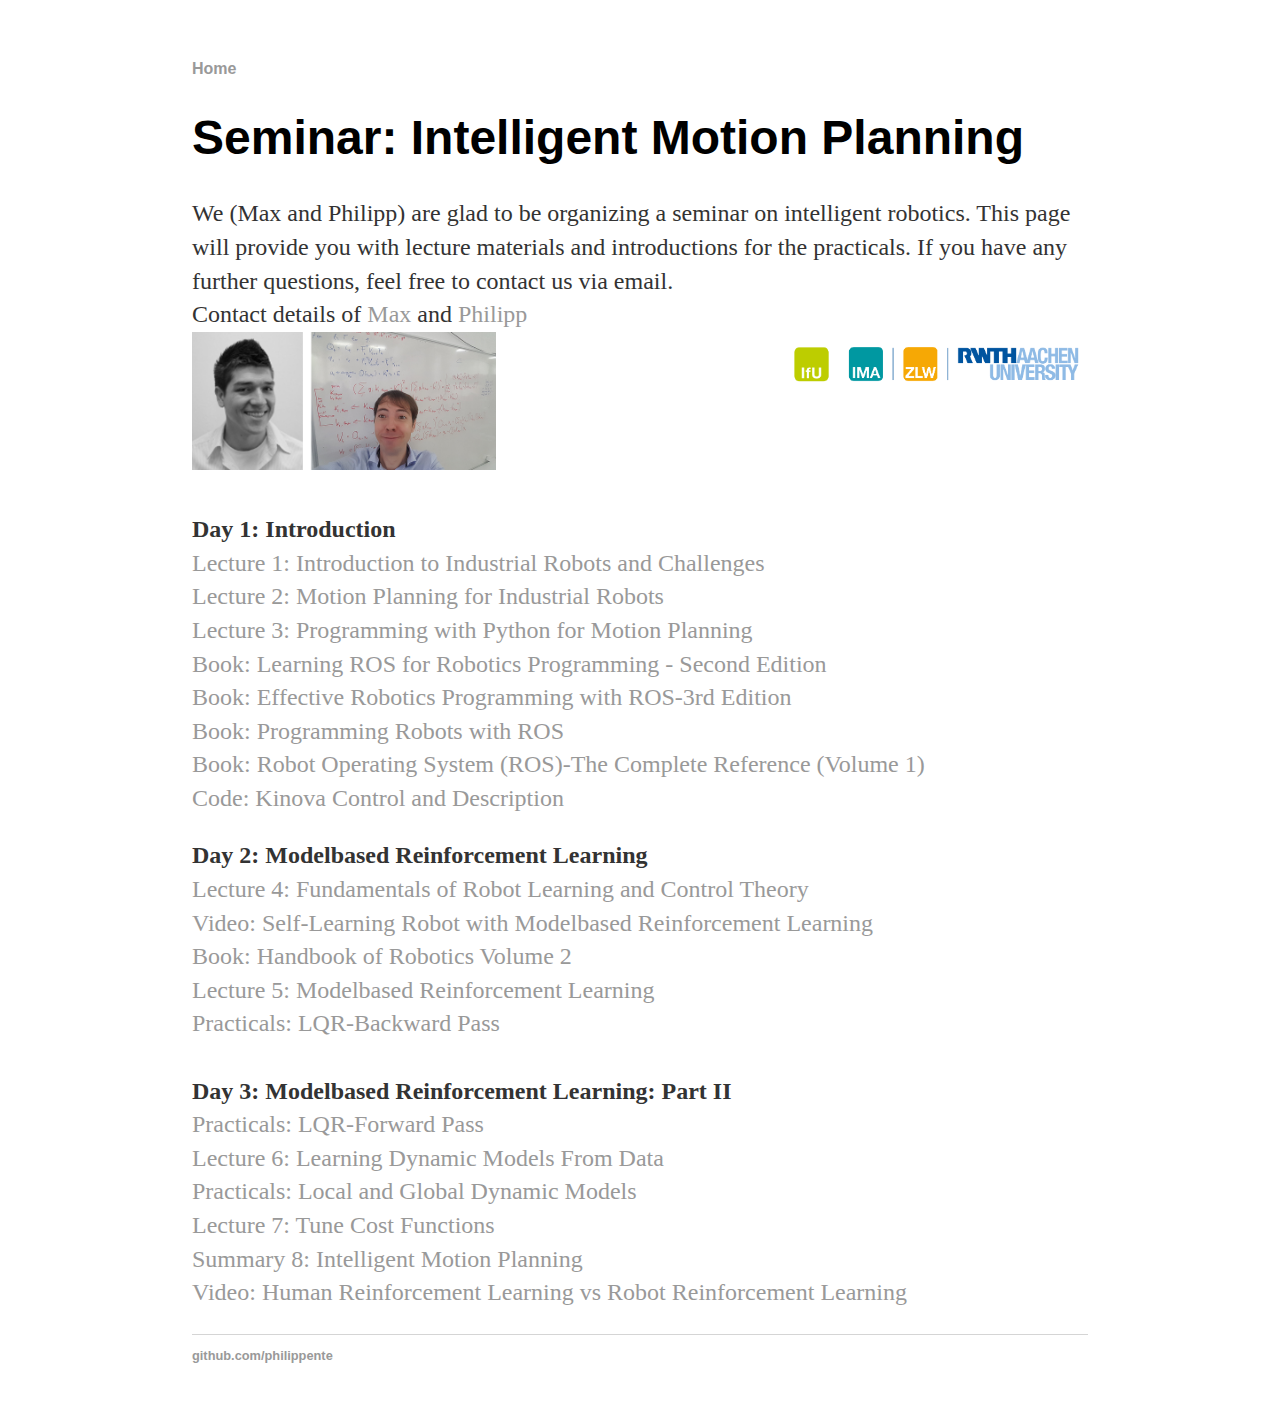
==== irobotics.html @ edff119d "Update irobotics.html" ====
<!DOCTYPE html>
<html>
	<head>
		<title>Robotics For Future Industrial Applications</title>
		<!-- link to main stylesheet -->
		<link rel="stylesheet" type="text/css" href="/css/main.css">
	</head>
	<body>
		<nav>
    		<ul>
        		<li><a href="/">Home</a></li>
    		</ul>
		</nav>
		<div class="container"> 
    		<div class="blurb">
        		<h1>Seminar: Intelligent Motion Planning</h1>
				<p>We (Max and Philipp) are glad to be organizing a seminar on intelligent robotics. 
					This page will provide you with lecture materials and introductions for the practicals. If you have any further questions, feel free to contact us via email.
					<br>Contact details of <a href="https://www.ima-zlw-ifu.rwth-aachen.de/nc/kybernetik-cluster/mitarbeiter/einzelansicht/team/Max-Hoffmann.html?tx_imazlwifu%5Bname%5D=haoming" target="_blank">Max</a> and 
					<a href="https://www.ima-zlw-ifu.rwth-aachen.de/nc/kybernetik-cluster/mitarbeiter/einzelansicht/team/Philipp-Ennen.html?tx_imazlwifu%5Bname%5D=ennen" target="_blank">Philipp</a> <br>
    		        		<img src="/files/MaxPhilipp.png" alt="Organizer" style="width:304px;">
					<a href="https://www.ima-zlw-ifu.rwth-aachen.de" target="_blank"><img src="/files/logo_cluster.png" align="right" alt="Institute" style="width:304px;"></a>
			
					<br><br><b>Day 1: Introduction</b><br>
			<a href="/files/2018_1_ChallengesRobotics.pdf" target="_blank">Lecture 1: Introduction to Industrial Robots and Challenges</a><br>
			<a href="/files/2018_2_MotionPlanning.pdf" target="_blank">Lecture 2: Motion Planning for Industrial Robots</a><br>
			<a href="/files/2018_3_python_moveit.pdf.pdf" target="_blank">Lecture 3: Programming with Python for Motion Planning</a><br>
			<a href="http://www.ict.griffith.edu.au/~vlad/teaching/robotics.d/READINGS/Learning%20ROS%20for%20Robotics%20Programming%20[eBook].pdf" target="_blank">Book: Learning ROS for Robotics Programming - Second Edition</a><br>
			<a href="http://shop.oreilly.com/product/9781786463654.do" target="_blank">Book: Effective Robotics Programming with ROS-3rd Edition </a><br>
			<a href="http://shop.oreilly.com/product/0636920024736.do" target="_blank">Book: Programming Robots with ROS </a><br>
			<a href="http://www.springer.com/de/book/9783319260525" target="_blank">Book: Robot Operating System (ROS)-The Complete Reference (Volume 1) </a><br>
			<a href="https://github.com/philippente/kinova-ros.git" target="_blank">Code: Kinova Control and Description </a><br>

			</p>
			<p><b>Day 2: Modelbased Reinforcement Learning</b><br>
			<a href="/files/2018_4_OptimalControl.pdf" target="_blank">Lecture 4: Fundamentals of Robot Learning and Control Theory</a><br>
			<a href="https://www.youtube.com/watch?v=Nh08oBb30-c" target="_blank">Video: Self-Learning Robot with Modelbased Reinforcement Learning</a><br>
			<a href="http://www.springer.com/de/book/9783319325507" target="_blank">Book: Handbook of Robotics Volume 2</a><br>
      <a href="/files/2018_5_MBRL.pdf" target="_blank">Lecture 5: Modelbased Reinforcement Learning</a><br>
			<a href="/docs/lqr_backward_doc.html" target="_blank">Practicals: LQR-Backward Pass</a><br>
      
			<br><b>Day 3: Modelbased Reinforcement Learning: Part II</b><br>
			<a href="/docs/lqr_forward_doc.html" target="_blank">Practicals: LQR-Forward Pass</a><br>
			<a href="/files/2018_6_LearnDynamics.pdf" target="_blank">Lecture 6: Learning Dynamic Models From Data</a><br>
			<a href="/docs/dynamics_doc.html" target="_blank">Practicals: Local and Global Dynamic Models</a><br>
			<a href="/files/2018_7_Costs.pdf" target="_blank">Lecture 7: Tune Cost Functions</a><br>
			<a href="/files/2018_8_Summary.pdf" target="_blank">Summary 8: Intelligent Motion Planning</a><br>
			<a href="https://www.youtube.com/watch?v=fG2CP526HpY&feature=youtu.be" target="_blank">Video: Human Reinforcement Learning vs Robot Reinforcement Learning</a><br>	

		</div><!-- /.blurb -->
		</div><!-- /.container -->
		<footer>
    		<ul>
        		<li><a href="https://github.com/philippente">github.com/philippente</a></li>
			</ul>
		</footer>
	</body>
</html>
---- css/main.css ----
body {
    margin: 60px auto;
    width: 70%;
}
nav ul, footer ul {
    font-family:'Helvetica', 'Arial', 'Sans-Serif';
    padding: 0px;
    list-style: none;
    font-weight: bold;
}
nav ul li, footer ul li {
    display: inline;
    margin-right: 20px;
}
a {
    text-decoration: none;
    color: #999;
}
a:hover {
    text-decoration: underline;
}
h1 {
    font-size: 3em;
    font-family:'Helvetica', 'Arial', 'Sans-Serif';
}
h2 {
    font-size: 2em;
    font-family:'Helvetica', 'Arial', 'Sans-Serif';
}
h3 {
    font-size: 2.5em;
    font-family:'Helvetica', 'Arial', 'Sans-Serif';
}
p {
    font-size: 1.5em;
    line-height: 1.4em;
    color: #333;
}
footer {
    border-top: 1px solid #d5d5d5;
    font-size: .8em;
}

ul.posts { 
    margin: 20px auto 40px; 
    font-size: 1.5em;
}

ul.posts li {
    list-style: none;
}
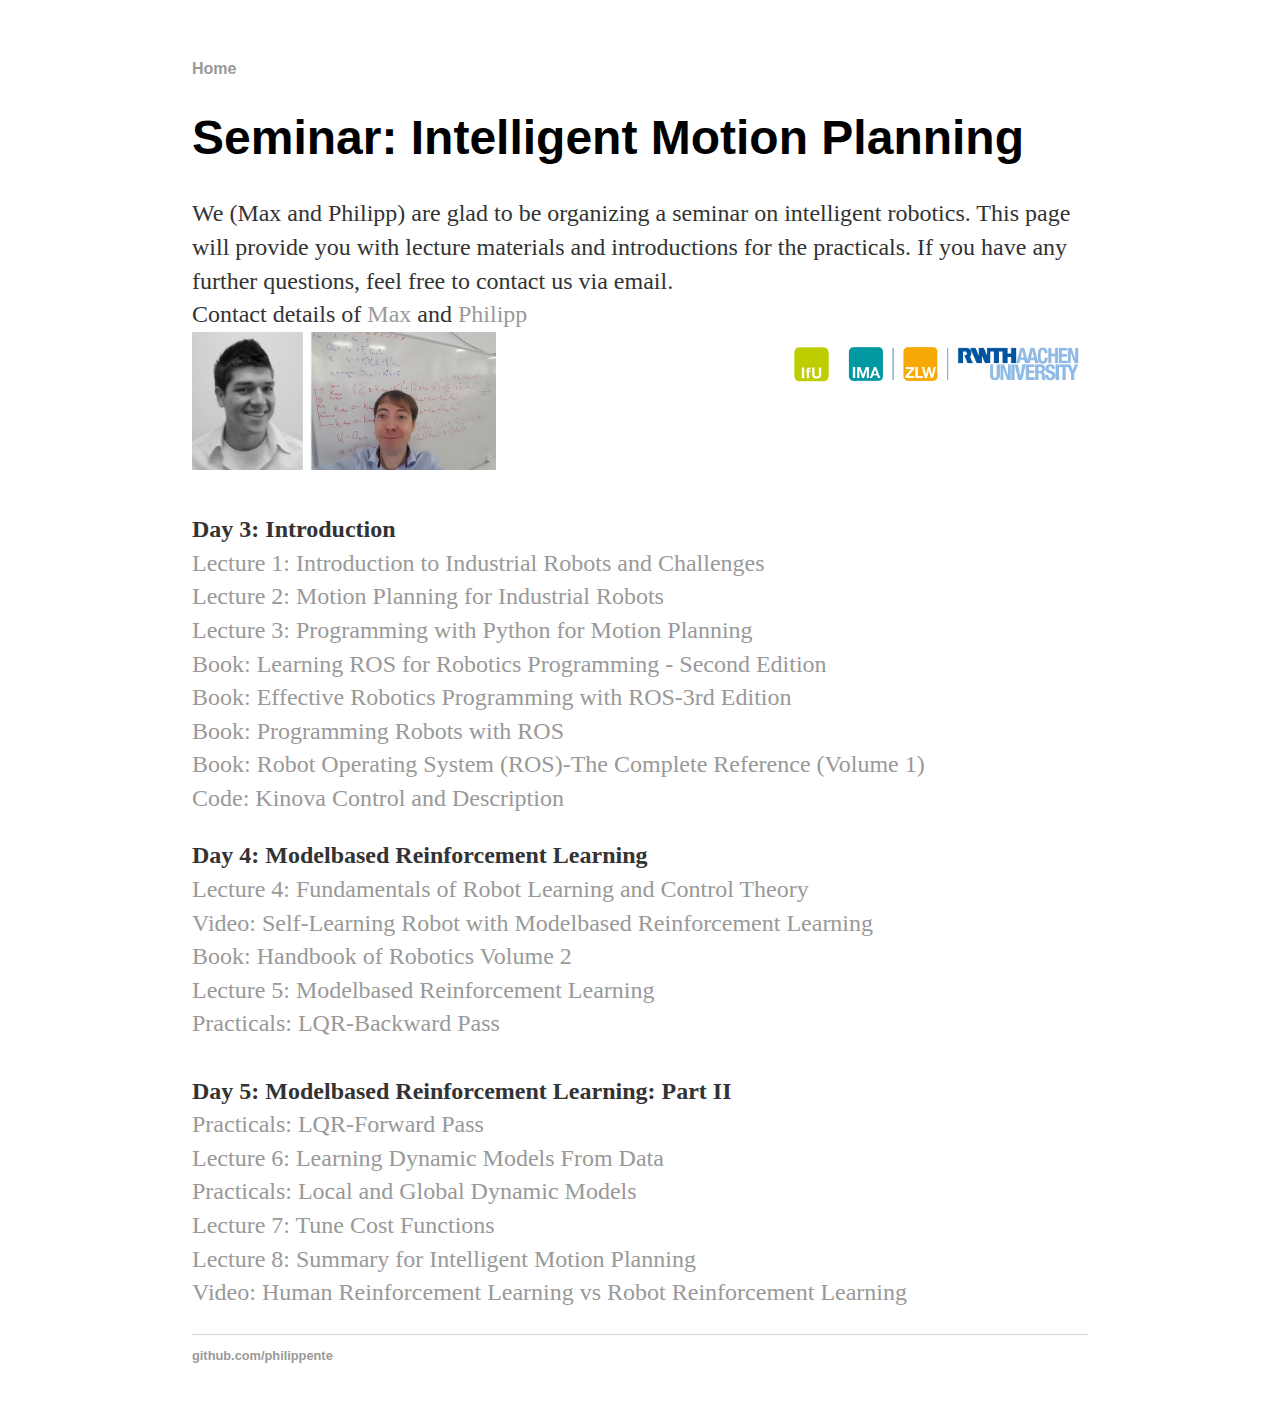
==== commit 6e18eac5: "Update irobotics.html" ====
--- a/irobotics.html
+++ b/irobotics.html
@@ -21,7 +21,7 @@
     		        		<img src="/files/MaxPhilipp.png" alt="Organizer" style="width:304px;">
 					<a href="https://www.ima-zlw-ifu.rwth-aachen.de" target="_blank"><img src="/files/logo_cluster.png" align="right" alt="Institute" style="width:304px;"></a>
 			
-					<br><br><b>Day 1: Introduction</b><br>
+					<br><br><b>Day 3: Introduction</b><br>
 			<a href="/files/2018_1_ChallengesRobotics.pdf" target="_blank">Lecture 1: Introduction to Industrial Robots and Challenges</a><br>
 			<a href="/files/2018_2_MotionPlanning.pdf" target="_blank">Lecture 2: Motion Planning for Industrial Robots</a><br>
 			<a href="/files/2018_3_python_moveit.pdf.pdf" target="_blank">Lecture 3: Programming with Python for Motion Planning</a><br>
@@ -32,19 +32,19 @@
 			<a href="https://github.com/philippente/kinova-ros.git" target="_blank">Code: Kinova Control and Description </a><br>
 
 			</p>
-			<p><b>Day 2: Modelbased Reinforcement Learning</b><br>
+			<p><b>Day 4: Modelbased Reinforcement Learning</b><br>
 			<a href="/files/2018_4_OptimalControl.pdf" target="_blank">Lecture 4: Fundamentals of Robot Learning and Control Theory</a><br>
 			<a href="https://www.youtube.com/watch?v=Nh08oBb30-c" target="_blank">Video: Self-Learning Robot with Modelbased Reinforcement Learning</a><br>
 			<a href="http://www.springer.com/de/book/9783319325507" target="_blank">Book: Handbook of Robotics Volume 2</a><br>
       <a href="/files/2018_5_MBRL.pdf" target="_blank">Lecture 5: Modelbased Reinforcement Learning</a><br>
 			<a href="/docs/lqr_backward_doc.html" target="_blank">Practicals: LQR-Backward Pass</a><br>
       
-			<br><b>Day 3: Modelbased Reinforcement Learning: Part II</b><br>
+			<br><b>Day 5: Modelbased Reinforcement Learning: Part II</b><br>
 			<a href="/docs/lqr_forward_doc.html" target="_blank">Practicals: LQR-Forward Pass</a><br>
 			<a href="/files/2018_6_LearnDynamics.pdf" target="_blank">Lecture 6: Learning Dynamic Models From Data</a><br>
 			<a href="/docs/dynamics_doc.html" target="_blank">Practicals: Local and Global Dynamic Models</a><br>
 			<a href="/files/2018_7_Costs.pdf" target="_blank">Lecture 7: Tune Cost Functions</a><br>
-			<a href="/files/2018_8_Summary.pdf" target="_blank">Summary 8: Intelligent Motion Planning</a><br>
+			<a href="/files/2018_8_Summary.pdf" target="_blank">Lecture 8: Summary for Intelligent Motion Planning</a><br>
 			<a href="https://www.youtube.com/watch?v=fG2CP526HpY&feature=youtu.be" target="_blank">Video: Human Reinforcement Learning vs Robot Reinforcement Learning</a><br>	
 
 		</div><!-- /.blurb -->
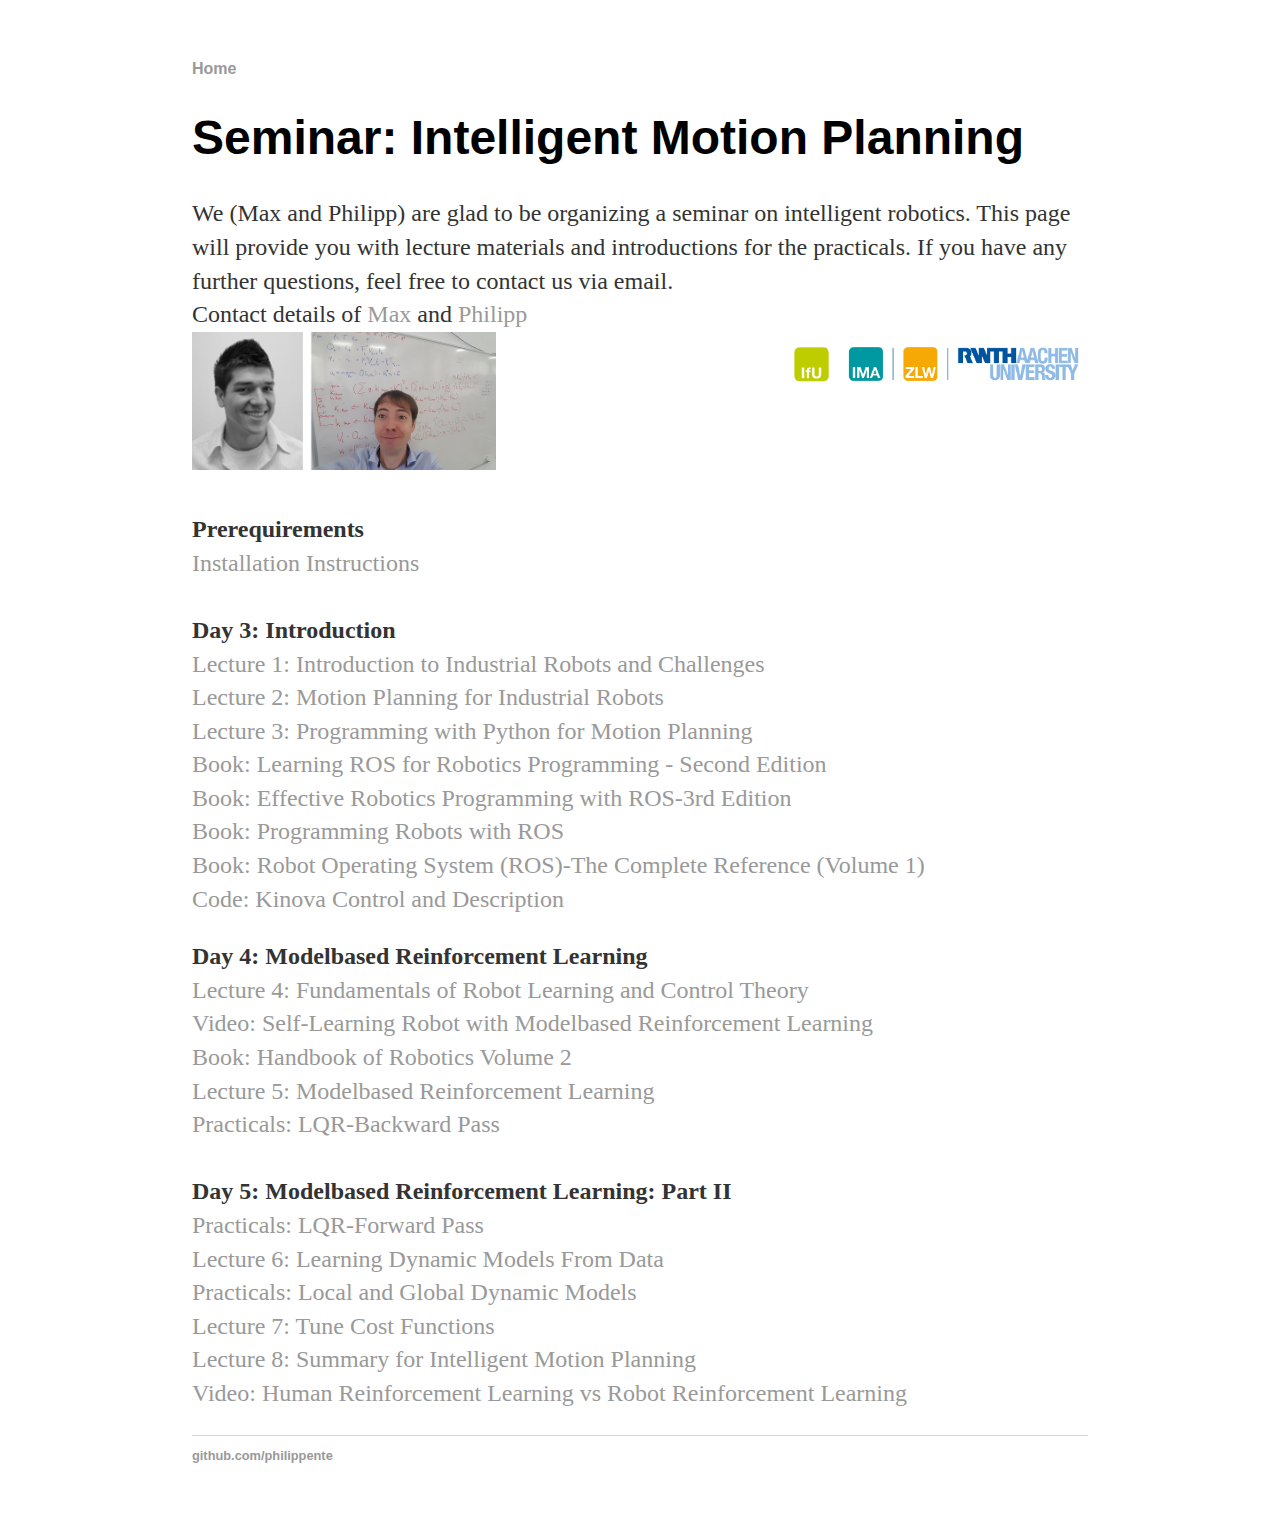
==== commit 3d40ce68: "Update irobotics.html" ====
--- a/irobotics.html
+++ b/irobotics.html
@@ -20,8 +20,12 @@
 					<a href="https://www.ima-zlw-ifu.rwth-aachen.de/nc/kybernetik-cluster/mitarbeiter/einzelansicht/team/Philipp-Ennen.html?tx_imazlwifu%5Bname%5D=ennen" target="_blank">Philipp</a> <br>
     		        		<img src="/files/MaxPhilipp.png" alt="Organizer" style="width:304px;">
 					<a href="https://www.ima-zlw-ifu.rwth-aachen.de" target="_blank"><img src="/files/logo_cluster.png" align="right" alt="Institute" style="width:304px;"></a>
-			
-					<br><br><b>Day 3: Introduction</b><br>
+					
+					<br>
+					<br><b>Prerequirements</b><br>
+					<a href="/docs/installation.html" target="_blank">Installation Instructions</a><br>
+				
+					<br><b>Day 3: Introduction</b><br>
 			<a href="/files/2018_1_ChallengesRobotics.pdf" target="_blank">Lecture 1: Introduction to Industrial Robots and Challenges</a><br>
 			<a href="/files/2018_2_MotionPlanning.pdf" target="_blank">Lecture 2: Motion Planning for Industrial Robots</a><br>
 			<a href="/files/2018_3_python_moveit.pdf.pdf" target="_blank">Lecture 3: Programming with Python for Motion Planning</a><br>
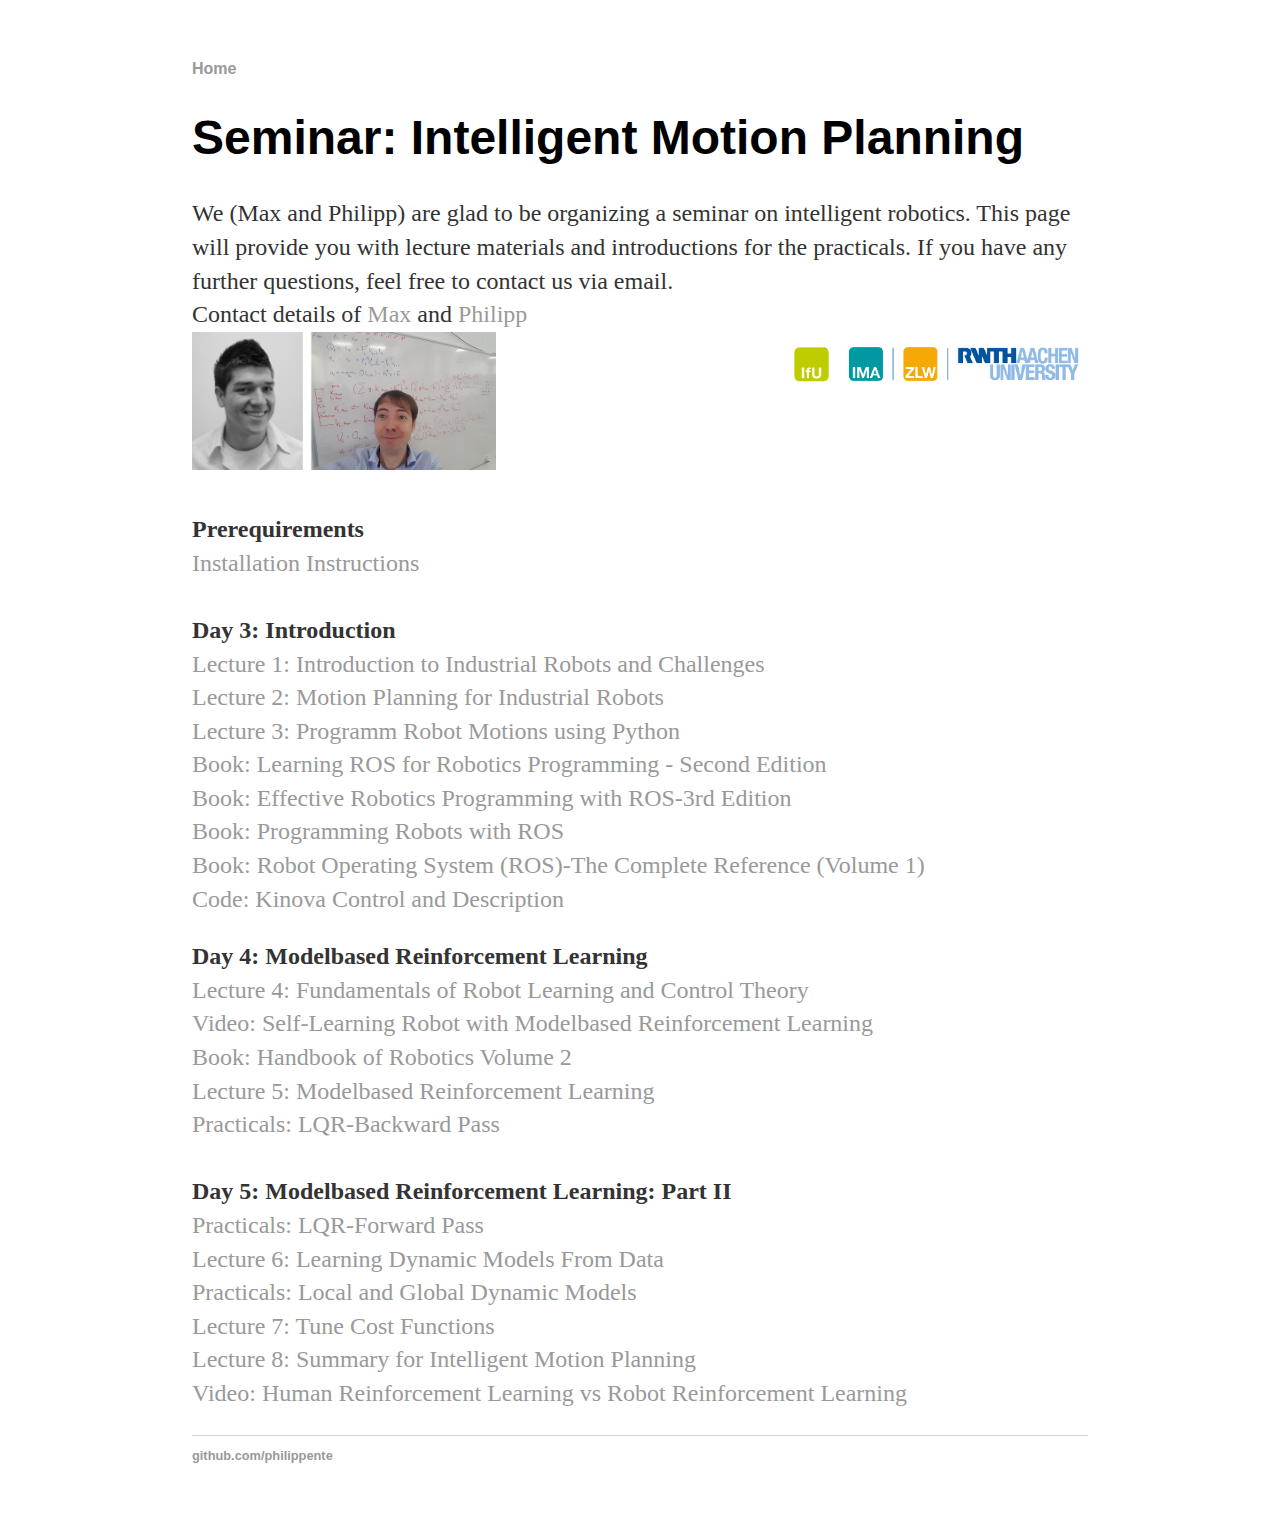
==== commit 21531bd7: "Update irobotics.html" ====
--- a/irobotics.html
+++ b/irobotics.html
@@ -28,7 +28,7 @@
 					<br><b>Day 3: Introduction</b><br>
 			<a href="/files/2018_1_ChallengesRobotics.pdf" target="_blank">Lecture 1: Introduction to Industrial Robots and Challenges</a><br>
 			<a href="/files/2018_2_MotionPlanning.pdf" target="_blank">Lecture 2: Motion Planning for Industrial Robots</a><br>
-			<a href="/files/2018_3_python_moveit.pdf.pdf" target="_blank">Lecture 3: Programming with Python for Motion Planning</a><br>
+			<a href="/files/2018_3_python_moveit.pdf" target="_blank">Lecture 3: Programm Robot Motions using Python</a><br>
 			<a href="http://www.ict.griffith.edu.au/~vlad/teaching/robotics.d/READINGS/Learning%20ROS%20for%20Robotics%20Programming%20[eBook].pdf" target="_blank">Book: Learning ROS for Robotics Programming - Second Edition</a><br>
 			<a href="http://shop.oreilly.com/product/9781786463654.do" target="_blank">Book: Effective Robotics Programming with ROS-3rd Edition </a><br>
 			<a href="http://shop.oreilly.com/product/0636920024736.do" target="_blank">Book: Programming Robots with ROS </a><br>
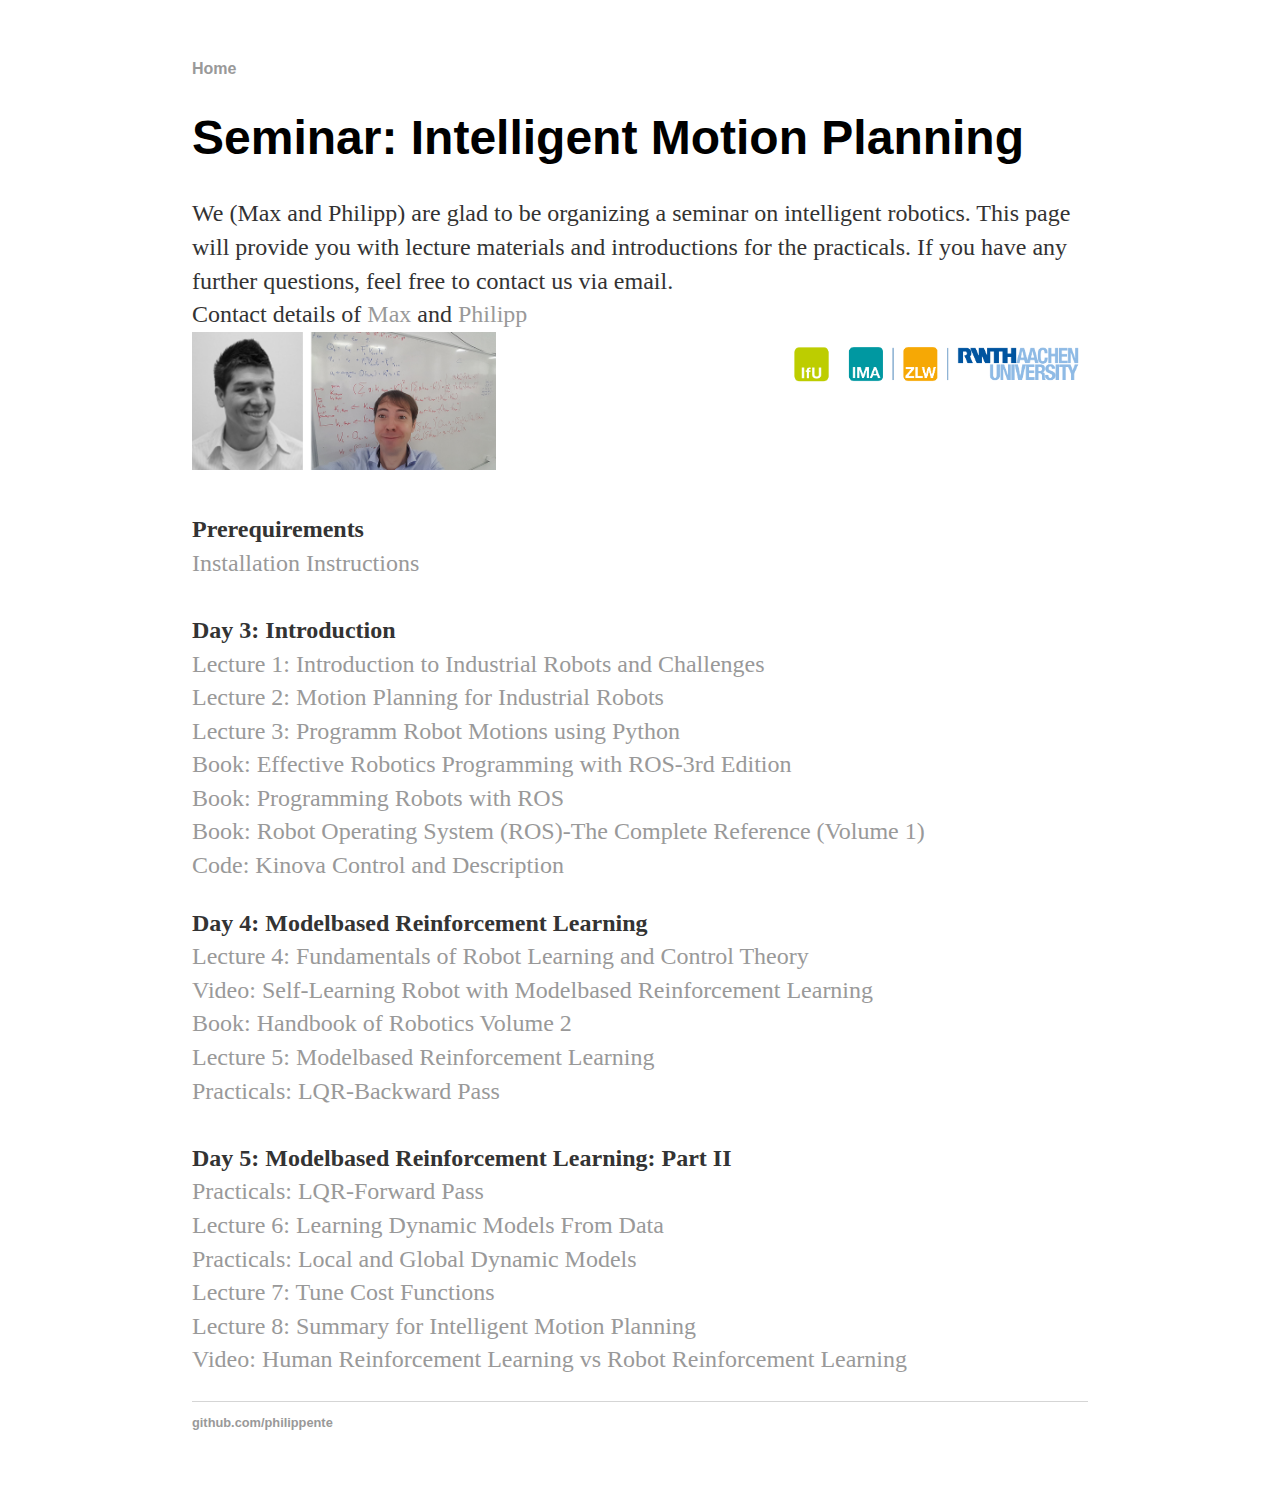
==== commit 0410f0c6: "Update irobotics.html" ====
--- a/irobotics.html
+++ b/irobotics.html
@@ -29,7 +29,6 @@
 			<a href="/files/2018_1_ChallengesRobotics.pdf" target="_blank">Lecture 1: Introduction to Industrial Robots and Challenges</a><br>
 			<a href="/files/2018_2_MotionPlanning.pdf" target="_blank">Lecture 2: Motion Planning for Industrial Robots</a><br>
 			<a href="/files/2018_3_python_moveit.pdf" target="_blank">Lecture 3: Programm Robot Motions using Python</a><br>
-			<a href="http://www.ict.griffith.edu.au/~vlad/teaching/robotics.d/READINGS/Learning%20ROS%20for%20Robotics%20Programming%20[eBook].pdf" target="_blank">Book: Learning ROS for Robotics Programming - Second Edition</a><br>
 			<a href="http://shop.oreilly.com/product/9781786463654.do" target="_blank">Book: Effective Robotics Programming with ROS-3rd Edition </a><br>
 			<a href="http://shop.oreilly.com/product/0636920024736.do" target="_blank">Book: Programming Robots with ROS </a><br>
 			<a href="http://www.springer.com/de/book/9783319260525" target="_blank">Book: Robot Operating System (ROS)-The Complete Reference (Volume 1) </a><br>
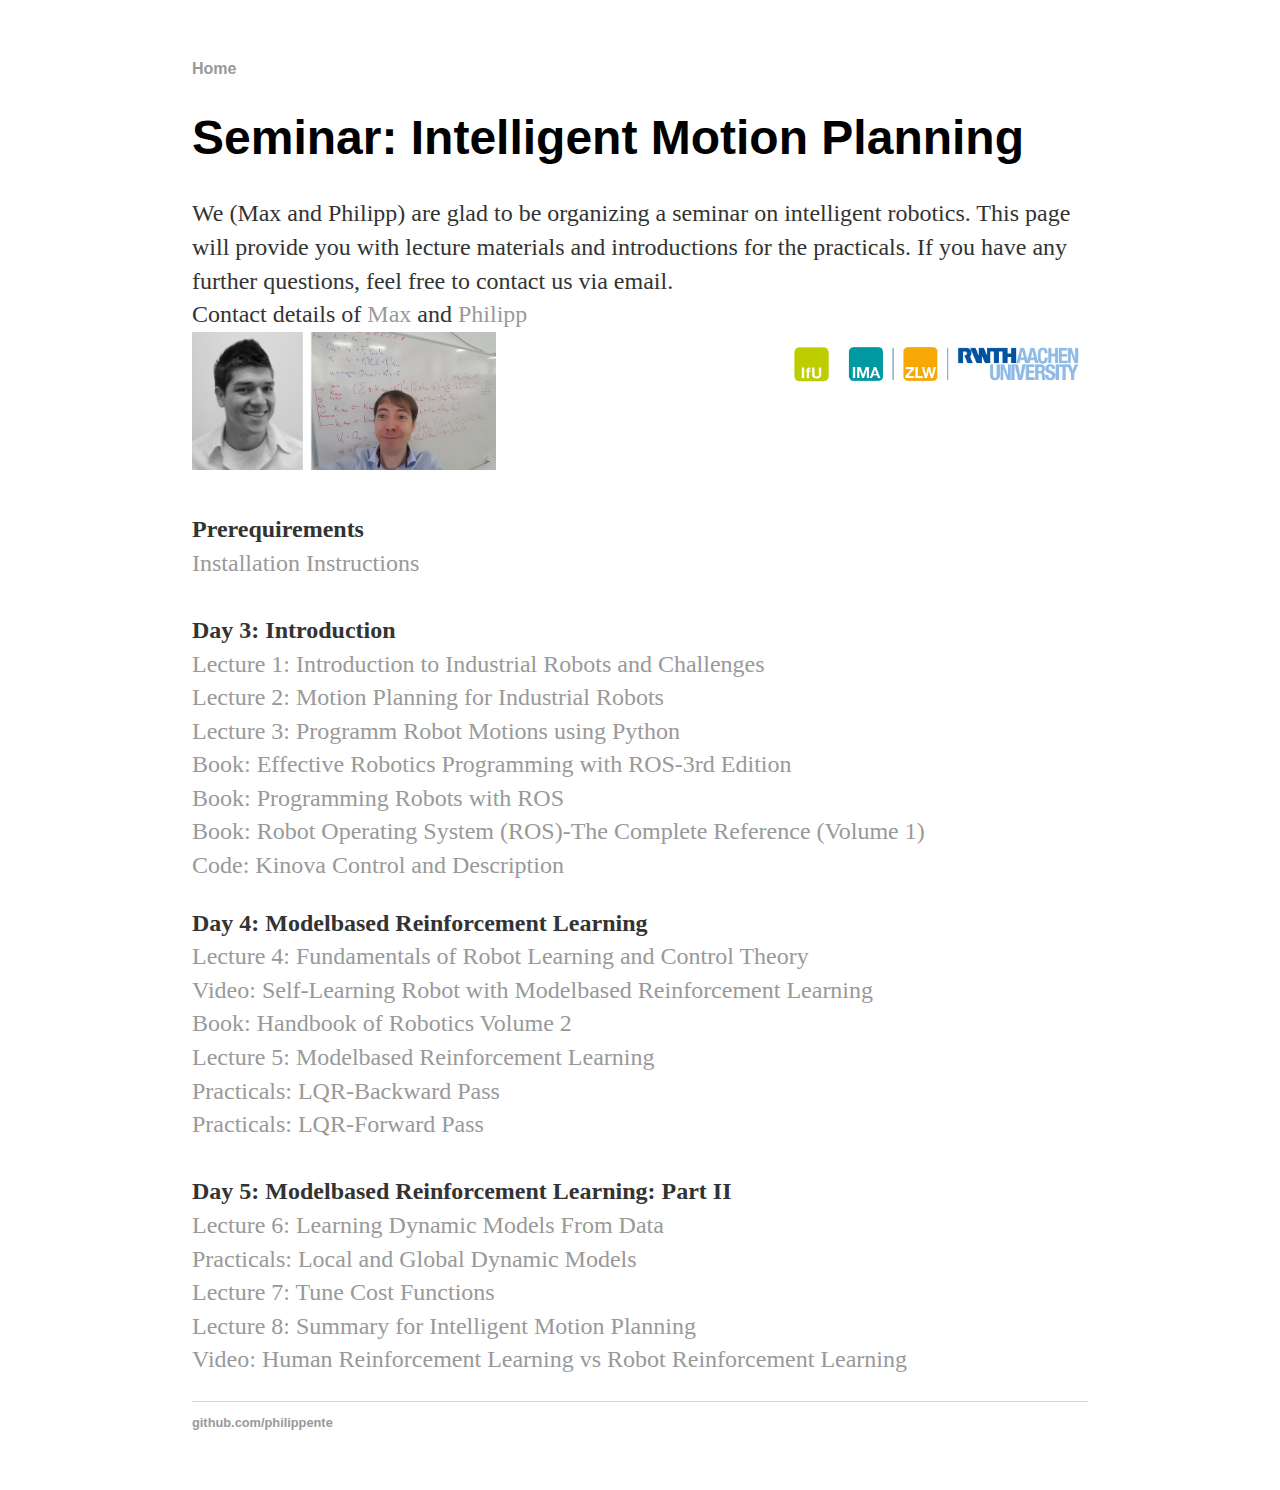
==== commit d74d7cd7: "Update irobotics.html" ====
--- a/irobotics.html
+++ b/irobotics.html
@@ -41,9 +41,10 @@
 			<a href="http://www.springer.com/de/book/9783319325507" target="_blank">Book: Handbook of Robotics Volume 2</a><br>
       <a href="/files/2018_5_MBRL.pdf" target="_blank">Lecture 5: Modelbased Reinforcement Learning</a><br>
 			<a href="/docs/lqr_backward_doc.html" target="_blank">Practicals: LQR-Backward Pass</a><br>
+			<a href="/docs/lqr_forward_doc.html" target="_blank">Practicals: LQR-Forward Pass</a><br>
+
       
 			<br><b>Day 5: Modelbased Reinforcement Learning: Part II</b><br>
-			<a href="/docs/lqr_forward_doc.html" target="_blank">Practicals: LQR-Forward Pass</a><br>
 			<a href="/files/2018_6_LearnDynamics.pdf" target="_blank">Lecture 6: Learning Dynamic Models From Data</a><br>
 			<a href="/docs/dynamics_doc.html" target="_blank">Practicals: Local and Global Dynamic Models</a><br>
 			<a href="/files/2018_7_Costs.pdf" target="_blank">Lecture 7: Tune Cost Functions</a><br>
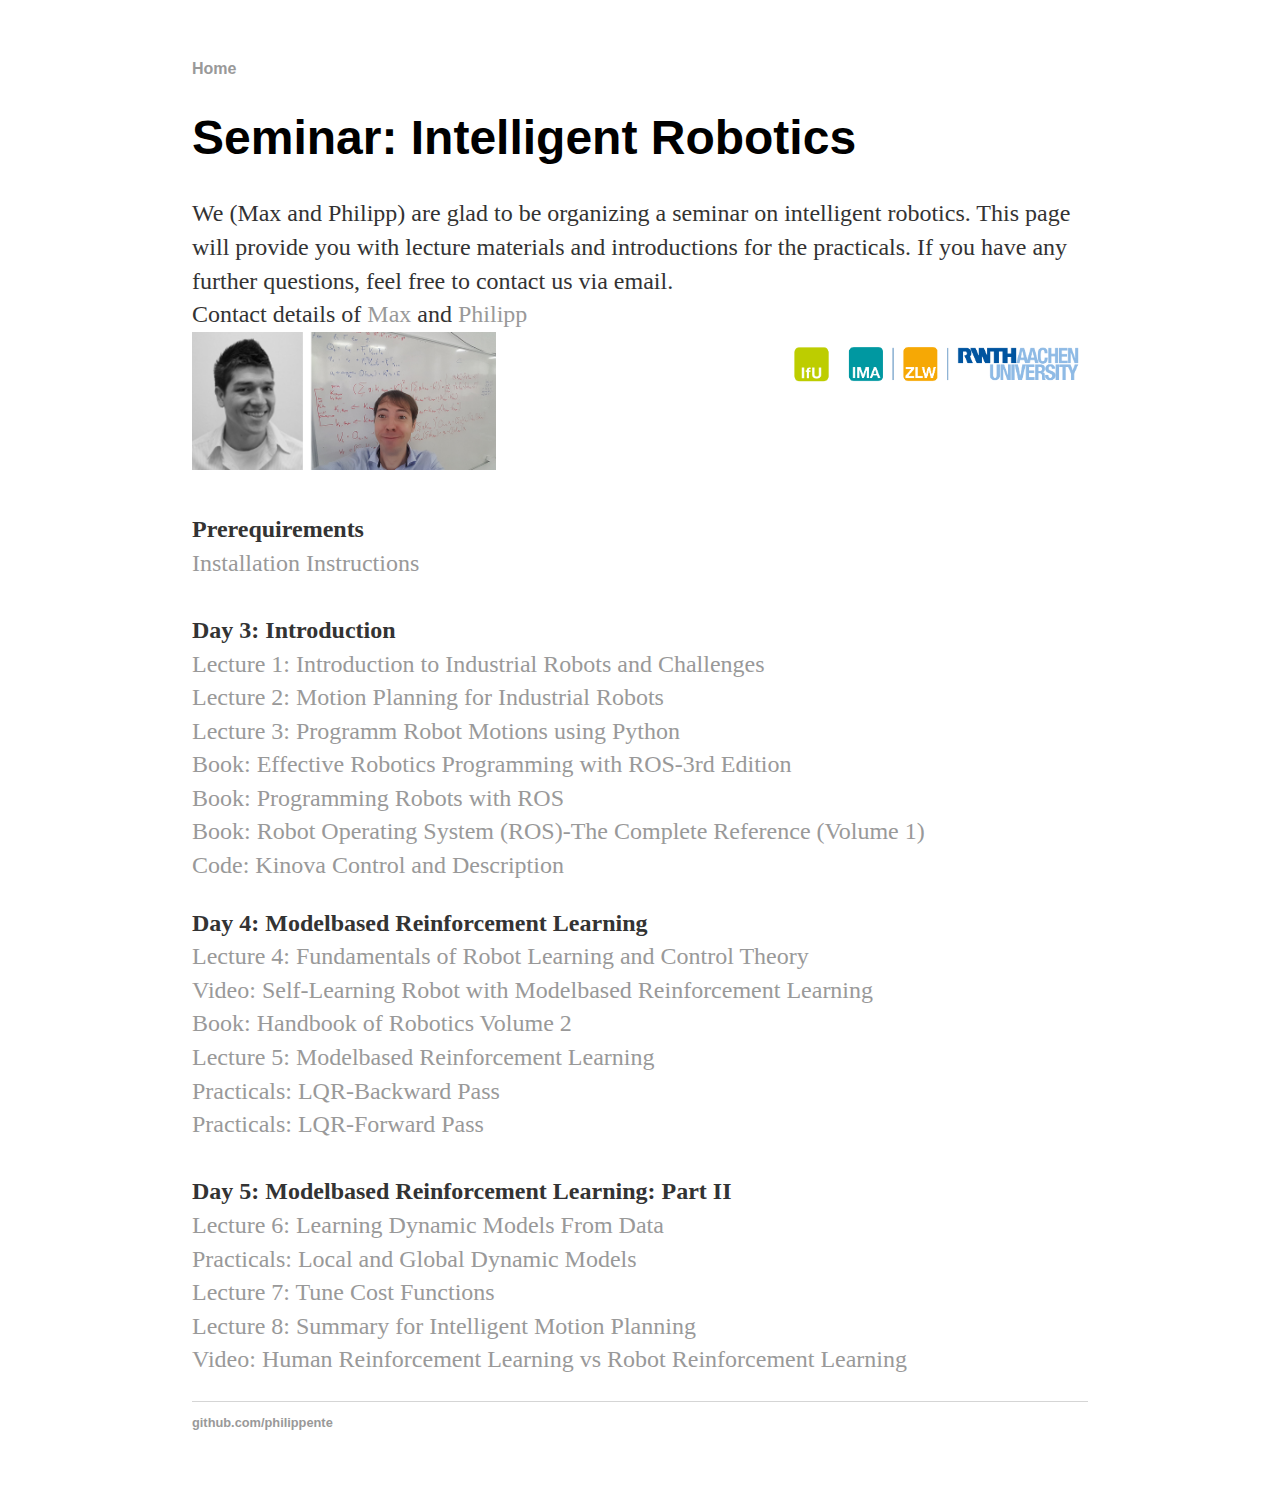
==== commit b02fcad7: "Update irobotics.html" ====
--- a/irobotics.html
+++ b/irobotics.html
@@ -13,7 +13,7 @@
 		</nav>
 		<div class="container"> 
     		<div class="blurb">
-        		<h1>Seminar: Intelligent Motion Planning</h1>
+        		<h1>Seminar: Intelligent Robotics</h1>
 				<p>We (Max and Philipp) are glad to be organizing a seminar on intelligent robotics. 
 					This page will provide you with lecture materials and introductions for the practicals. If you have any further questions, feel free to contact us via email.
 					<br>Contact details of <a href="https://www.ima-zlw-ifu.rwth-aachen.de/nc/kybernetik-cluster/mitarbeiter/einzelansicht/team/Max-Hoffmann.html?tx_imazlwifu%5Bname%5D=haoming" target="_blank">Max</a> and 
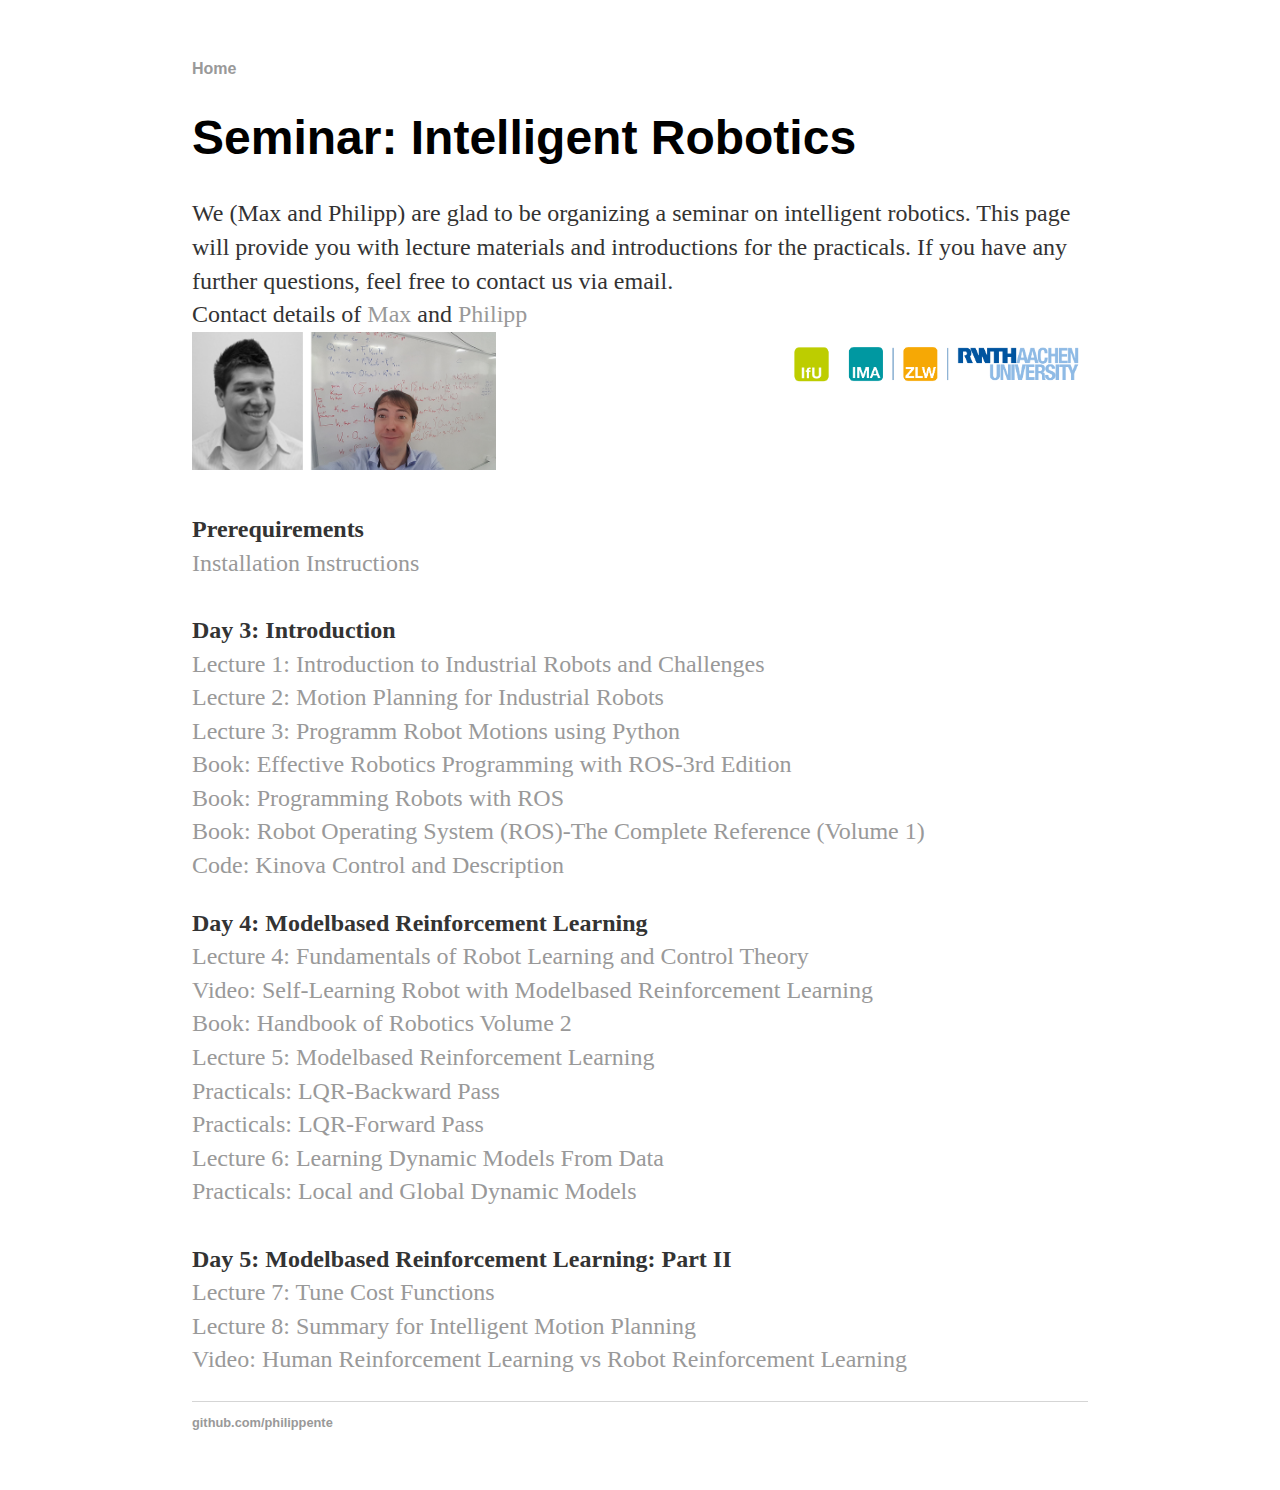
==== commit aabbaa7d: "Update irobotics.html" ====
--- a/irobotics.html
+++ b/irobotics.html
@@ -42,11 +42,11 @@
       <a href="/files/2018_5_MBRL.pdf" target="_blank">Lecture 5: Modelbased Reinforcement Learning</a><br>
 			<a href="/docs/lqr_backward_doc.html" target="_blank">Practicals: LQR-Backward Pass</a><br>
 			<a href="/docs/lqr_forward_doc.html" target="_blank">Practicals: LQR-Forward Pass</a><br>
+			<a href="/files/2018_6_LearnDynamics.pdf" target="_blank">Lecture 6: Learning Dynamic Models From Data</a><br>
+			<a href="/docs/dynamics_doc.html" target="_blank">Practicals: Local and Global Dynamic Models</a><br>
 
       
 			<br><b>Day 5: Modelbased Reinforcement Learning: Part II</b><br>
-			<a href="/files/2018_6_LearnDynamics.pdf" target="_blank">Lecture 6: Learning Dynamic Models From Data</a><br>
-			<a href="/docs/dynamics_doc.html" target="_blank">Practicals: Local and Global Dynamic Models</a><br>
 			<a href="/files/2018_7_Costs.pdf" target="_blank">Lecture 7: Tune Cost Functions</a><br>
 			<a href="/files/2018_8_Summary.pdf" target="_blank">Lecture 8: Summary for Intelligent Motion Planning</a><br>
 			<a href="https://www.youtube.com/watch?v=fG2CP526HpY&feature=youtu.be" target="_blank">Video: Human Reinforcement Learning vs Robot Reinforcement Learning</a><br>	
